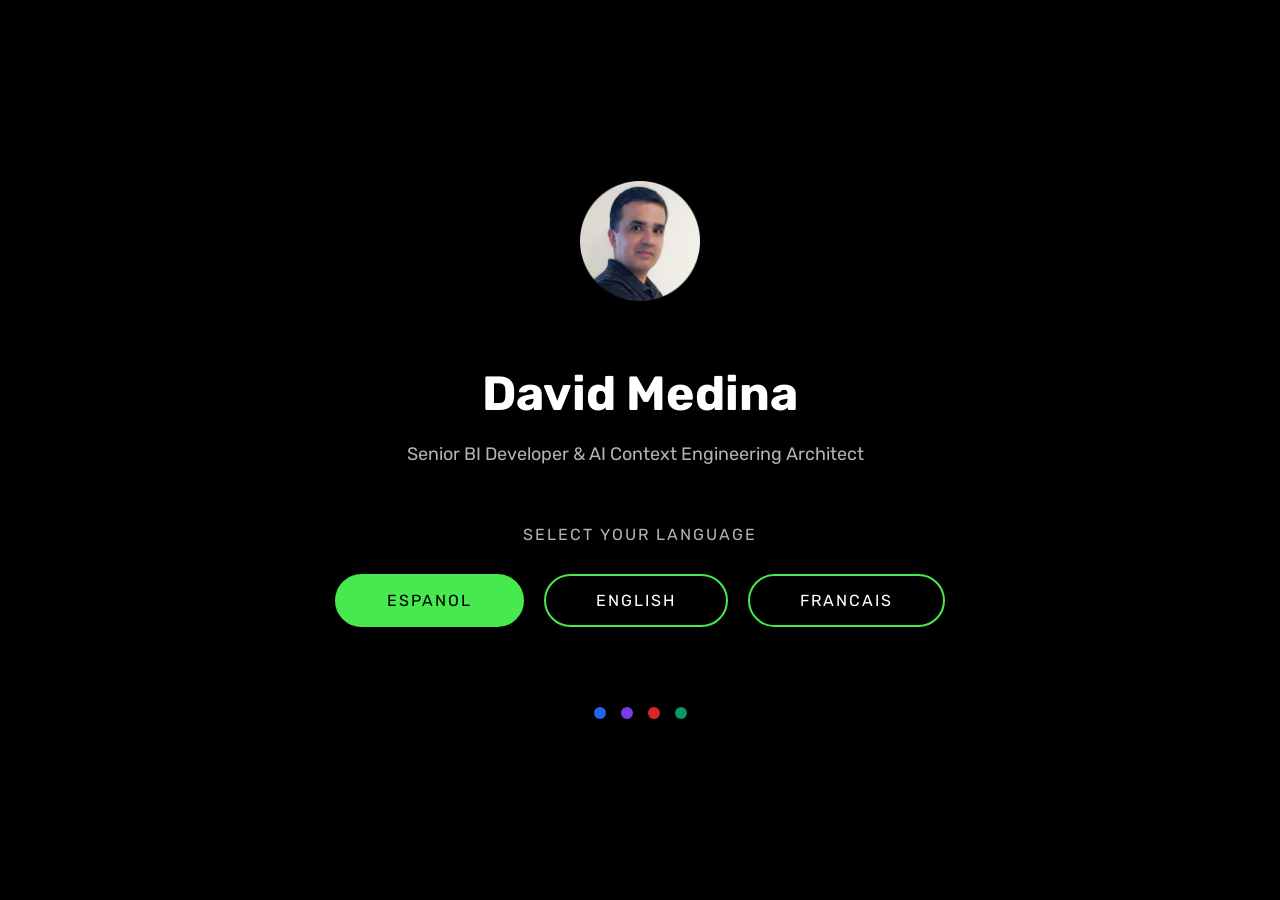
==== web-output/seppo-davidmedina/index.html @ 269b221d "Complete multi-language website with documentation and organization - Add complete Seppo-based websi" ====
<!DOCTYPE html>
<html lang="en">
<head>
    <title>David Medina - Senior BI Developer & AI Architect</title>
    <meta charset="UTF-8">
    <meta http-equiv="X-UA-Compatible" content="IE=edge">
    <meta name="viewport" content="width=device-width, initial-scale=1.0">
    <meta name="description" content="David Medina - Expert in Strategic Analytics, AI with Purpose, Faith in Action, and Agile Transformation. 20+ years of experience.">
    <meta name="keywords" content="Power BI, Business Intelligence, AI, Machine Learning, Agile, Scrum, Data Analytics">
    <meta name="author" content="David Medina">

    <link rel="shortcut icon" href="assets/images/favicon.ico">
    <link href='https://fonts.googleapis.com/css?family=Rubik:400,700,700i' rel='stylesheet' type='text/css'>

    <style>
        * {
            margin: 0;
            padding: 0;
            box-sizing: border-box;
        }

        body {
            font-family: 'Rubik', sans-serif;
            background-color: #000;
            color: #fff;
            min-height: 100vh;
            display: flex;
            flex-direction: column;
            justify-content: center;
            align-items: center;
        }

        .lang-selector-container {
            text-align: center;
            padding: 40px;
        }

        .logo {
            margin-bottom: 60px;
        }

        .logo img {
            width: 120px;
            height: auto;
        }

        h1 {
            font-size: 48px;
            font-weight: 700;
            margin-bottom: 20px;
            line-height: 1.2;
        }

        .subtitle {
            font-size: 18px;
            color: #b3b3b3;
            margin-bottom: 60px;
            max-width: 600px;
        }

        .lang-title {
            font-size: 16px;
            letter-spacing: 2px;
            margin-bottom: 30px;
            color: #b3b3b3;
        }

        .lang-buttons {
            display: flex;
            gap: 20px;
            justify-content: center;
            flex-wrap: wrap;
        }

        .lang-btn {
            display: inline-block;
            padding: 15px 50px;
            border: 2px solid #47ea4e;
            border-radius: 50px;
            color: #fff;
            text-decoration: none;
            font-size: 16px;
            letter-spacing: 2px;
            transition: all 0.3s ease;
            background-color: transparent;
        }

        .lang-btn:hover {
            background-color: #47ea4e;
            color: #000;
        }

        .lang-btn.primary {
            background-color: #47ea4e;
            color: #000;
        }

        .lang-btn.primary:hover {
            background-color: transparent;
            color: #47ea4e;
        }

        .frentes-preview {
            display: flex;
            gap: 15px;
            margin-top: 80px;
            flex-wrap: wrap;
            justify-content: center;
        }

        .frente-dot {
            width: 12px;
            height: 12px;
            border-radius: 50%;
        }

        .frente-analitica { background-color: #2563eb; }
        .frente-ia { background-color: #7c3aed; }
        .frente-fe { background-color: #dc2626; }
        .frente-agil { background-color: #059669; }

        @media (max-width: 600px) {
            h1 {
                font-size: 32px;
            }

            .lang-btn {
                padding: 12px 35px;
                font-size: 14px;
            }

            .lang-buttons {
                flex-direction: column;
                align-items: center;
            }
        }
    </style>
</head>
<body>
    <div class="lang-selector-container">
        <div class="logo">
            <img src="assets/img/david/david-circle.png" alt="David Medina">
        </div>

        <h1>David Medina</h1>
        <p class="subtitle">Senior BI Developer & AI Context Engineering Architect</p>

        <p class="lang-title">SELECT YOUR LANGUAGE</p>

        <div class="lang-buttons">
            <a href="es/" class="lang-btn primary">ESPANOL</a>
            <a href="en/" class="lang-btn">ENGLISH</a>
            <a href="fr/" class="lang-btn">FRANCAIS</a>
        </div>

        <div class="frentes-preview">
            <span class="frente-dot frente-analitica" title="Analitica Estrategica"></span>
            <span class="frente-dot frente-ia" title="IA con Proposito"></span>
            <span class="frente-dot frente-fe" title="Fe en Accion"></span>
            <span class="frente-dot frente-agil" title="Transformacion Agil"></span>
        </div>
    </div>

    <script>
        // Auto-redirect based on browser language (optional)
        // Uncomment to enable auto-redirect
        /*
        const userLang = navigator.language || navigator.userLanguage;
        if (userLang.startsWith('es')) {
            window.location.href = 'es/';
        } else if (userLang.startsWith('fr')) {
            window.location.href = 'fr/';
        } else {
            window.location.href = 'en/';
        }
        */
    </script>
</body>
</html>
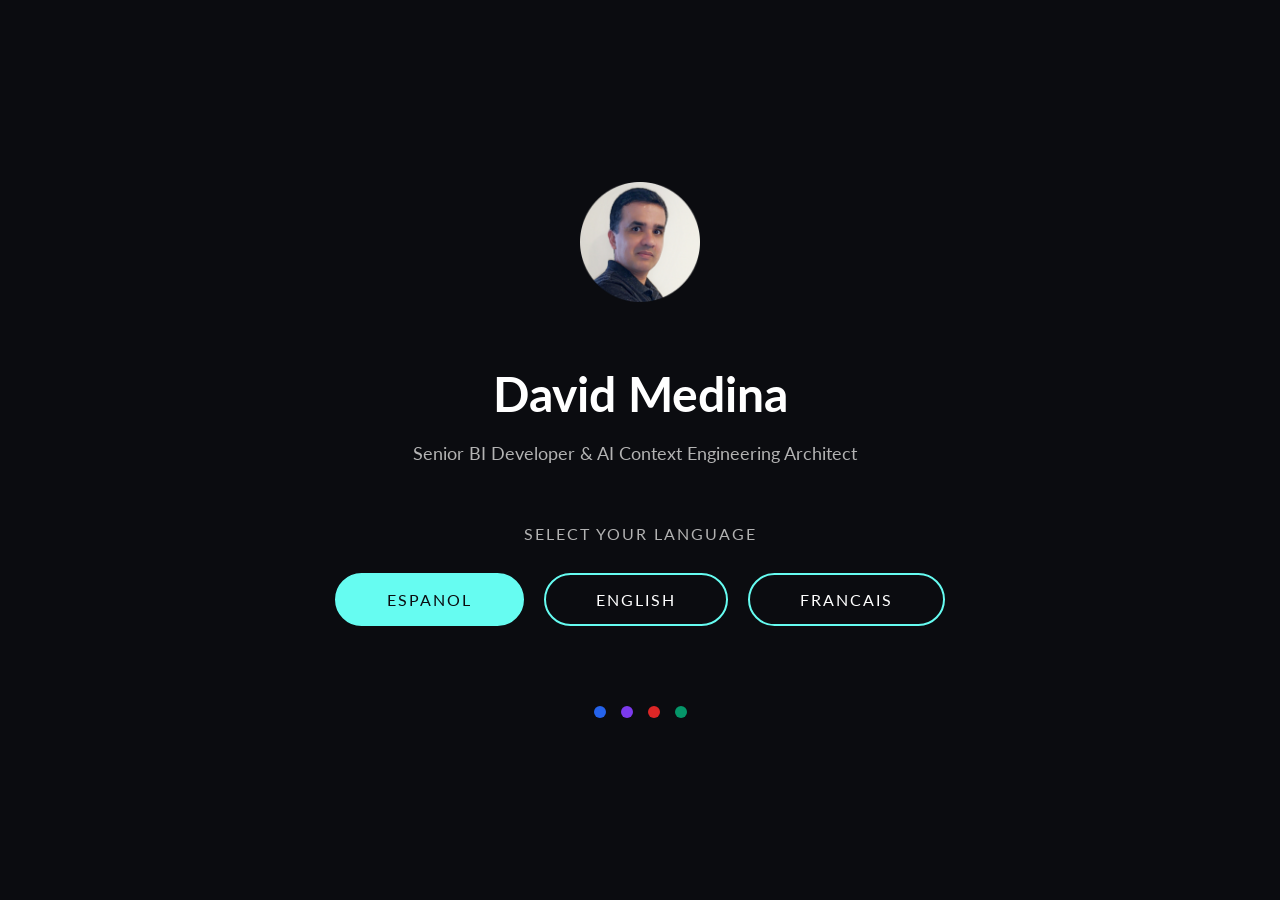
==== commit 143b8334: "Fix color consistency: green to cyan palette across all elements - Override all template green (#47e" ====
--- a/web-output/seppo-davidmedina/index.html
+++ b/web-output/seppo-davidmedina/index.html
@@ -10,7 +10,7 @@
     <meta name="author" content="David Medina">
 
     <link rel="shortcut icon" href="assets/images/favicon.ico">
-    <link href='https://fonts.googleapis.com/css?family=Rubik:400,700,700i' rel='stylesheet' type='text/css'>
+    <link href='https://fonts.googleapis.com/css2?family=Lato:wght@300;400;700;900&family=Cousine:wght@400;700&display=swap' rel='stylesheet' type='text/css'>
 
     <style>
         * {
@@ -20,8 +20,8 @@
         }
 
         body {
-            font-family: 'Rubik', sans-serif;
-            background-color: #000;
+            font-family: 'Lato', sans-serif;
+            background-color: #0B0C10;
             color: #fff;
             min-height: 100vh;
             display: flex;
@@ -75,7 +75,7 @@
         .lang-btn {
             display: inline-block;
             padding: 15px 50px;
-            border: 2px solid #47ea4e;
+            border: 2px solid #66FCF1;
             border-radius: 50px;
             color: #fff;
             text-decoration: none;
@@ -86,18 +86,18 @@
         }
 
         .lang-btn:hover {
-            background-color: #47ea4e;
-            color: #000;
+            background-color: #66FCF1;
+            color: #0B0C10;
         }
 
         .lang-btn.primary {
-            background-color: #47ea4e;
-            color: #000;
+            background-color: #66FCF1;
+            color: #0B0C10;
         }
 
         .lang-btn.primary:hover {
             background-color: transparent;
-            color: #47ea4e;
+            color: #66FCF1;
         }
 
         .frentes-preview {
